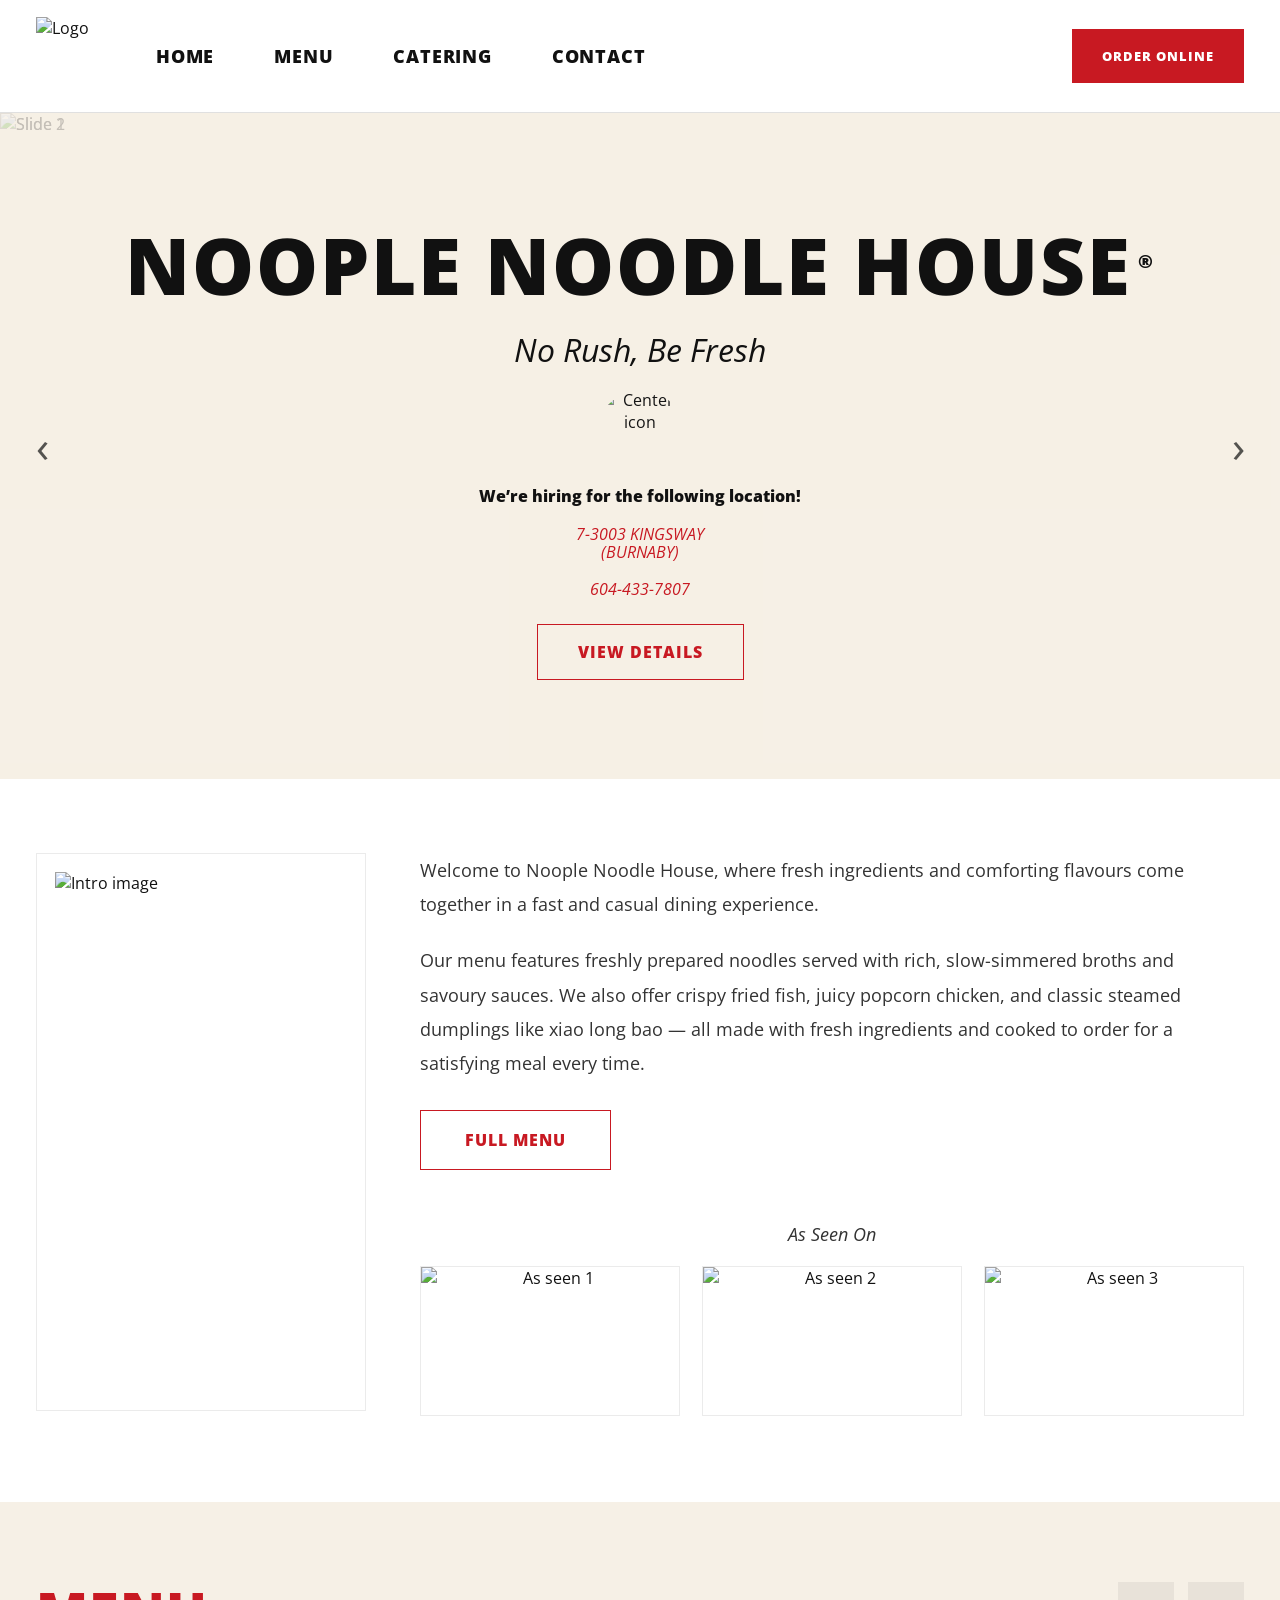
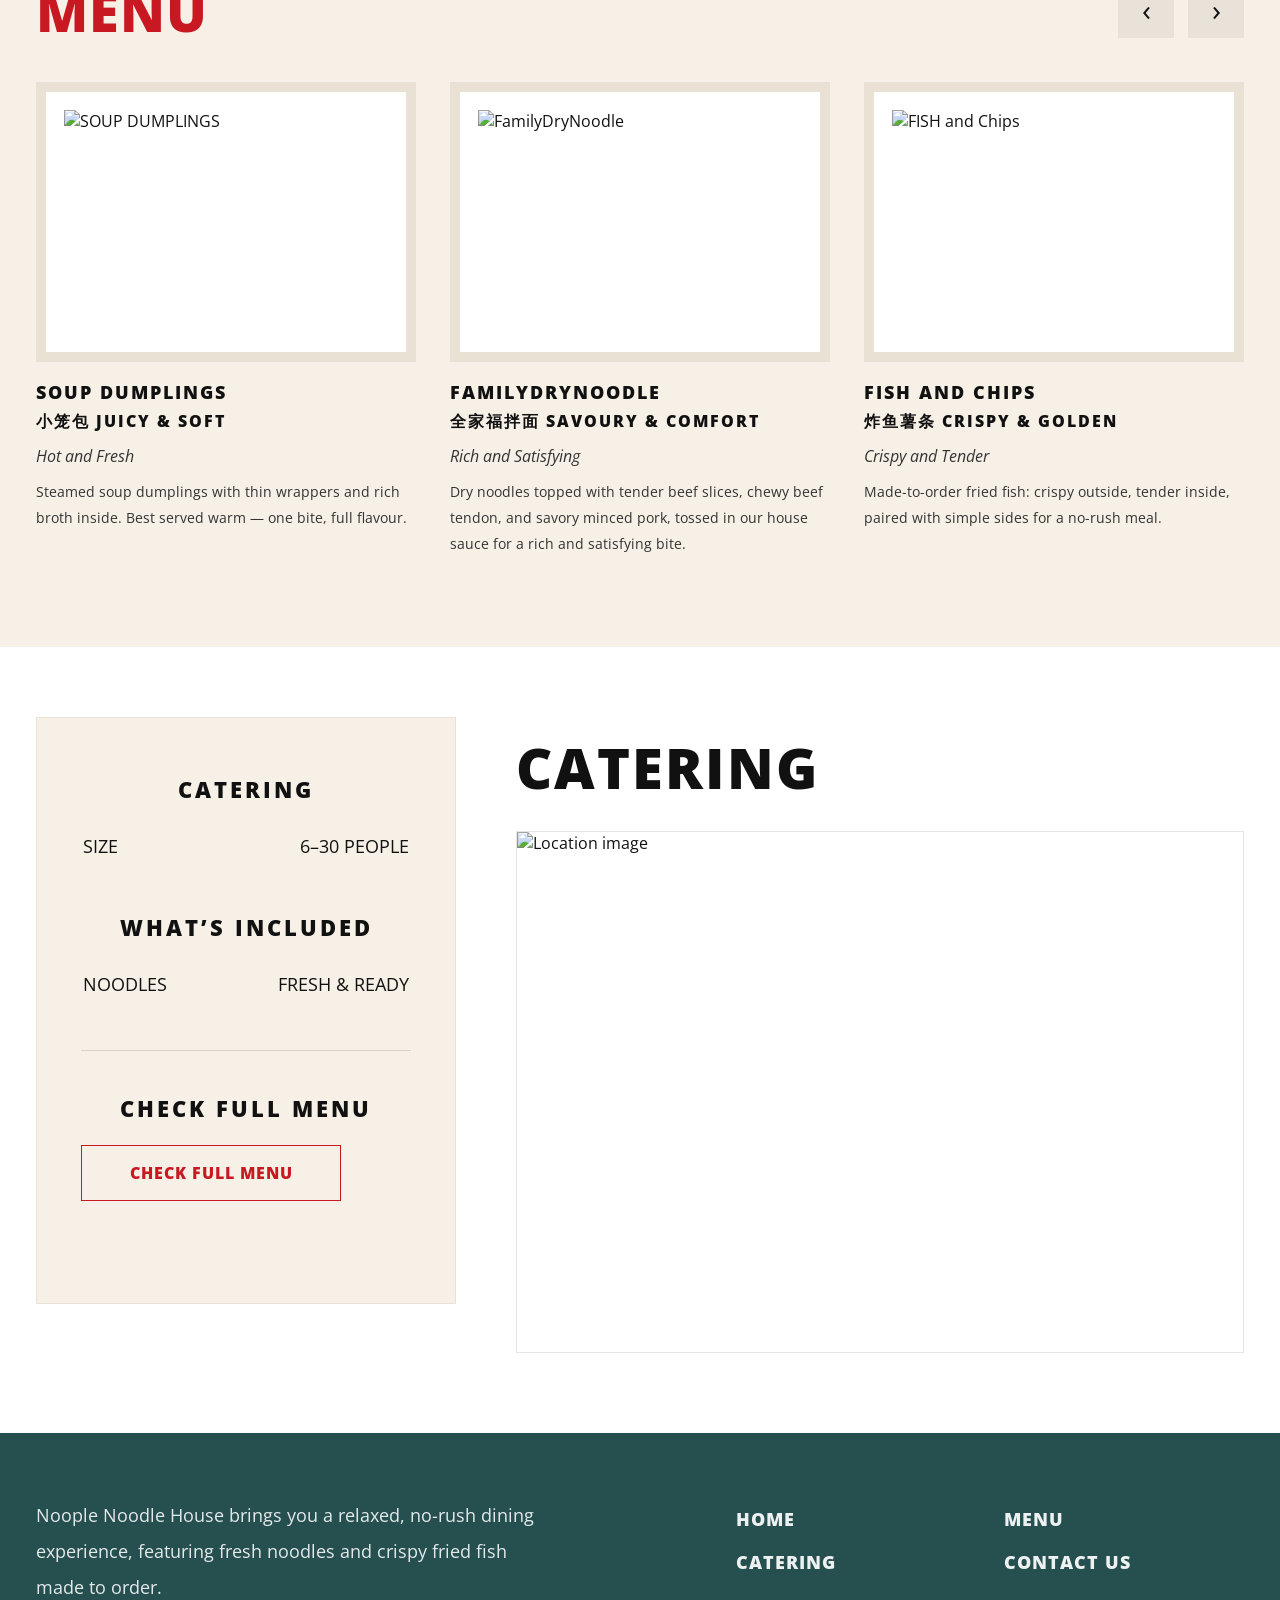
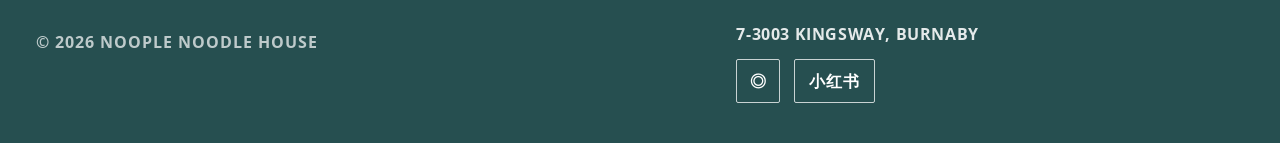
==== Noople/index.html @ 3ff9e867 "Add files via upload" ====
<!doctype html>
<html lang="zh-CN">
<head>
  <meta charset="utf-8" />
  <meta name="viewport" content="width=device-width, initial-scale=1" />
  <title>Noople Noodle House</title>

  
  <link rel="stylesheet" href="css/index.css" />
  <link href="https://fonts.googleapis.com/css2?family=Open+Sans&display=swap" rel="stylesheet">
</head>

<body>

  <!-- 导航栏 -->
  <header class="nav_bar">
    <div class="nav_container container">

      <!-- 导航栏左侧 -->
      <div class="nav_left">
        <a class="nav_logo" href="#top" aria-label="Go to homepage">
          <img src="images/Logo.png" alt="Logo" class="nav_logo_img">
        </a>

        <nav class="nav_links" aria-label="Primary">
          <a class="button_home nav_link" href="#top">HOME</a>
          <a class="button_menu nav_link" href="Menu.html">MENU</a>
          <a class="button_catering nav_link" href="Catering.html">CATERING</a>
          <a class="button_contact_nav nav_link" href="Contact.html">CONTACT</a>
        </nav>
      </div>

      <!-- 导航栏右侧 -->
      <div class="nav_right">
        <a class="button_order_online nav_action_button" href="https://gosnappy.io/owa/r/noople-noodle-dumpling-house/8233/menu_725?skipBeforeEnter=true" 
        target="_blank" rel="noopener">ORDER ONLINE</a>
      </div>

      <!-- 手机端 -->
      <button class="nav_toggle" type="button" aria-label="Toggle menu" id="nav_toggle">
        <span class="nav_toggle_bar"></span>
        <span class="nav_toggle_bar"></span>
        <span class="nav_toggle_bar"></span>
      </button>

    </div>

    <!-- 手机端导航栏 -->
    <div class="nav_mobile" id="nav_mobile">
      <a class="button_home nav_mobile_link" href="#top">HOME</a>
      <a class="button_menu nav_mobile_link" href="#menu_section">MENU</a>
      <a class="button_catering nav_mobile_link" href="#catering_section">CATERING</a>
      <a class="button_contact_nav nav_mobile_link" href="#contact_section">CONTACT</a>
      <div class="nav_mobile_actions">
        <a class="button_order_online nav_action_button" href="https://gosnappy.io/owa/r/noople-noodle-dumpling-house/8233/menu_725?skipBeforeEnter=true" target="_blank" rel="noopener">ORDER ONLINE</a>
      </div>
    </div>
  </header>


  <!-- 滚动栏 -->
  <section class="hero_section" id="top" aria-label="Hero Slider">
    <div class="hero_slider_track" id="hero_slider_track">

      <div class="hero_slide is_active">
        <img src="images/AllNoodle.jpg" alt="Slide 1" class="hero_bg_img">
      </div>

      <div class="hero_slide is_active">
        <img src="images/DeepFried/Fish and Chips.jpg" alt="Slide 2" class="hero_bg_img">
      </div>
      
      <div class="hero_slide">
        <img src="images/Dry/ChiliOilWonton.jpg" alt="Slide 3" class="hero_bg_img">
      </div>

      <div class="hero_slide">
        <img src="images/Dim/Xiaolong.jpg" alt="Slide 4" class="hero_bg_img">
      </div>

    </div>

    <div class="hero_overlay">
      <div class="hero_center">
        <div class="hero_title">NOOPLE NOODLE HOUSE<span class="hero_title_dot">®</span></div>
        <div class="hero_subtitle">No Rush, Be Fresh</div>

        <div class="hero_icon_wrap">
          <img src="images/Logo.png" alt="Center icon" class="hero_icon_img">
        </div>

        <div class="hero_hiring">We’re hiring for the following location!</div>

        <div class="hero_locations">
          <span class="hero_loc">7-3003 KINGSWAY<br>(BURNABY)<br><br>604-433-7807</span>
        </div>

        <a class="button_view_details hero_button" href="#menu_section">VIEW DETAILS</a>
      </div>
    </div>

    <button class="hero_arrow hero_prev" type="button" aria-label="Previous" id="hero_prev">‹</button>
    <button class="hero_arrow hero_next" type="button" aria-label="Next" id="hero_next">›</button>
  </section>


  <!-- 首页第二部分：店介绍 -->
  <section class="intro_section" id="about_section">
    <div class="container intro_container">

      <div class="intro_left">
        <div class="intro_img_frame">
          <img src="images/DeepFried/FamilyPack.jpg" alt="Intro image" class="intro_img">
        </div>
      </div>

      <div class="intro_right">
        <div class="intro_text">
          <p>
            Welcome to Noople Noodle House, where fresh ingredients and comforting flavours come together in a fast and casual dining experience.
          </p>

          <p>
            Our menu features freshly prepared noodles served with rich, slow-simmered broths and savoury sauces. 
            We also offer crispy fried fish, juicy popcorn chicken, and classic steamed dumplings like xiao long bao — all made with fresh ingredients and cooked to order for a satisfying meal every time.
          </p>
        </div>

        <div class="intro_buttons">
          <a class="button_full_menu outline_button" href="Menu.html">FULL MENU</a>
        </div>

        <div class="as_seen_on">
          <div class="as_seen_title">As Seen On</div>

          <div class="as_seen_grid">
            <div class="as_seen_card">
              <img src="images/AllNoodle.jpg" alt="As seen 1" class="as_seen_img">
            </div>
            <div class="as_seen_card">
              <img src="images/DeepFried/Fish and Chips.jpg" alt="As seen 2" class="as_seen_img">
            </div>
            <div class="as_seen_card">
              <img src="images/Dim/Xiaolong.jpg" alt="As seen 3" class="as_seen_img">
            </div>
          </div>
        </div>
      </div>

    </div>
  </section>


  <!-- 首页第三部分：菜单 -->
  <section class="menu_showcase_section" id="menu_section">
    <div class="container menu_showcase_container">

      <div class="menu_showcase_top">
        <div class="menu_showcase_title">MENU</div>

        <div class="menu_showcase_arrows">
          <button class="menu_arrow" type="button" aria-label="Previous" id="menu_prev">‹</button>
          <button class="menu_arrow" type="button" aria-label="Next" id="menu_next">›</button>
        </div>
      </div>

      <div class="menu_cards_grid" id="menu_cards_grid"></div>

    </div>
  </section>


  <!-- 首页第四部分：catering -->
  <section class="locations_section" id="catering_section">
    <div class="container locations_container">

      <!-- 左侧 -->
      <div class="hours_card">
        <div class="hours_block">
          <div class="hours_title">CATERING</div>
          <div class="hours_line">
            <span class="hours_day">SIZE</span>
            <span class="hours_time">6–30 PEOPLE</span>
          </div>
        </div>

        <div class="hours_block">
          <div class="hours_title">WHAT’S INCLUDED</div>
          <div class="hours_line">
            <span class="hours_day">NOODLES</span>
            <span class="hours_time">FRESH & READY</span>
          </div>
        </div>

        <div class="hours_divider"></div>

        <!-- 按钮 -->
        <div class="hours_block">
          <div class="hours_title">CHECK FULL MENU</div>
          <a class="hours_button" href="#menu_section">CHECK FULL MENU</a>
        </div>
      </div>

      <!-- 右侧 -->
      <div class="location_right">
        <div class="location_title">CATERING</div>
        <div class="location_image_frame">
          <img src="images/AllNoodle.jpg" alt="Location image" class="location_image">
        </div>
      </div>

    </div>
  </section>


  <!--  页脚部分 -->
  <footer class="footer_section" id="contact_section">
    <div class="container footer_container_new">

      <!-- 页脚左侧 -->
      <div class="footer_col_left">
        <!-- <div class="footer_brand_badge">
          <img src="images/" alt="Noople Logo" class="footer_brand_img">
        </div> -->

        <div class="footer_desc">
          Noople Noodle House brings you a relaxed, no-rush dining experience,
          featuring fresh noodles and crispy fried fish made to order.
        </div>

        <div class="footer_copy">© 2026 NOOPLE NOODLE HOUSE</div>
      </div>

      <!-- 页脚右侧 -->
      <div class="footer_col_right">
        <a class="footer_link" href="#top">Home</a>
        <a class="footer_link" href="#menu_section">Menu</a>
        <a class="footer_link" href="#catering_section">Catering</a>
        <a class="footer_link" href="#contact_section">Contact Us</a>

        <!-- moved under links -->
        <div class="footer_right_bottom">
          <div class="footer_location">
            7-3003 KINGSWAY, BURNABY
          </div>

          <div class="footer_social_row">
            <a class="social_icon_box" href="#" aria-label="Instagram">◎</a>
            <a class="social_icon_text" href="#" aria-label="Xiaohongshu">小红书</a>
          </div>
        </div>
      </div>

    </div>
  </footer>


  <script>
    // 手机端功能
    (function () {
      var toggle = document.getElementById('nav_toggle');
      var mobile = document.getElementById('nav_mobile');
      var is_open = false;

      function setOpen(next) {
        is_open = next;
        if (is_open) mobile.classList.add('is_open');
        else mobile.classList.remove('is_open');
      }

      toggle.addEventListener('click', function () {
        setOpen(!is_open);
      });

      mobile.addEventListener('click', function (e) {
        if (e.target && e.target.classList.contains('nav_mobile_link')) {
          setOpen(false);
        }
      });
    })();

    
    (function () {
      var track = document.getElementById('hero_slider_track');
      var slides = track.querySelectorAll('.hero_slide');
      var prevBtn = document.getElementById('hero_prev');
      var nextBtn = document.getElementById('hero_next');

      var current = 0;
      var timer = null;
      var interval_ms = 4200;

      function goTo(index) {
        if (index < 0) index = slides.length - 1;
        if (index >= slides.length) index = 0;

        slides[current].classList.remove('is_active');
        current = index;
        slides[current].classList.add('is_active');
      }

      function next() { goTo(current + 1); }
      function prev() { goTo(current - 1); }

      function restart() {
        if (timer) clearInterval(timer);
        timer = setInterval(next, interval_ms);
      }

      nextBtn.addEventListener('click', function () { next(); restart(); });
      prevBtn.addEventListener('click', function () { prev(); restart(); });

      goTo(0);
      restart();
    })();

    //meun部分的功能
    (function () {
      var grid = document.getElementById('menu_cards_grid');
      var prevBtn = document.getElementById('menu_prev');
      var nextBtn = document.getElementById('menu_next');

      var menu_items = [
        { 
          img: "images/Dim/Xiaolong.jpg", 
          title: "SOUP DUMPLINGS", 
          sub: "小笼包  JUICY & SOFT", 
          tag: "Hot and Fresh",
          desc: "Steamed soup dumplings with thin wrappers and rich broth inside. Best served warm — one bite, full flavour." 
        },

        { img: "images/Dry/FamilyDryNoodle.jpg",
          title: "FamilyDryNoodle", 
          sub: "全家福拌面  SAVOURY & COMFORT", 
          tag: "Rich and Satisfying",
          desc: "Dry noodles topped with tender beef slices, chewy beef tendon, and savory minced pork, tossed in our house sauce for a rich and satisfying bite." 
        },

        { img: "images/DeepFried/Fish and Chips.jpg", 
          title: "FISH and Chips",
          sub: "炸鱼薯条  CRISPY & GOLDEN", 
          tag: "Crispy and Tender",
          desc: "Made-to-order fried fish: crispy outside, tender inside, paired with simple sides for a no-rush meal." 
        },

        { 
          img: "images/Soup/FamilySoupNoodle.jpg", 
          title: "FamilySoupNoodle", 
          sub: "全家福汤面  SAVOURY & COMFORT", 
          tag: "Rich and Satisfying",
          desc: "Noodles in a slow-simmered chicken and pork bone broth, topped with tender beef slices, chewy beef tendon, beef meatballs, and beef tendon meatballs for a rich and comforting bite." 
        },

        { 
          img: "images/Dry/ChiliOilWonton.jpg", 
          title: "ChiliOilWonton", 
          sub: "红油抄手  Rich & Spicy", 
          tag: "Chili Oil",
          desc: "Tender pork wontons served in a rich chili oil sauce with garlic and soy, delivering a perfect balance of savory, spicy, and aromatic flavors in every bite." 
        },

        { 
          img: "images/Dry/GreenOnionDryNoodle.jpg", 
          title: "GreenOnionDryNoodle", 
          sub: "煎蛋葱油拌面  Classic Flavor", 
          tag: "Savory & Aromatic",
          desc: "Dry noodles coated in aromatic scallion oil and soy sauce, finished with a golden fried egg. A simple yet deeply flavorful comfort classic." 
        }
      ];

      var per_page = 3;
      var page = 0;
      var max_page = Math.ceil(menu_items.length / per_page);

      function render() {
        grid.innerHTML = "";
        var start = page * per_page;
        var end = start + per_page;
        var slice = menu_items.slice(start, end);

        for (var i = 0; i < slice.length; i++) {
          var item = slice[i];
          var card = document.createElement("div");
          card.className = "menu_item_card";

          card.innerHTML =
            '<div class="menu_item_img_wrap">' +
              '<img src="' + item.img + '" alt="' + item.title + '" class="menu_item_img">' +
            '</div>' +
            '<div class="menu_item_name">' + item.title + '</div>' +
            '<div class="menu_item_sub">' + item.sub + '</div>' +
            '<div class="menu_item_tag">' + item.tag + '</div>' +
            '<div class="menu_item_desc">' + item.desc + '</div>';

          grid.appendChild(card);
        }
      }

      function next() {
        page = page + 1;
        if (page >= max_page) page = 0;
        render();
      }

      function prev() {
        page = page - 1;
        if (page < 0) page = max_page - 1;
        render();
      }

      nextBtn.addEventListener("click", next);
      prevBtn.addEventListener("click", prev);

      render();
    })();
  </script>

</body>
</html>
---- Noople/css/index.css ----
/* index style */

:root{
  --red: #c81922;
  --text: #111;
  --line: rgba(0,0,0,0.12);
  --beige: #f6f0e6;
  --white: #ffffff;
  --footer_bg: #264f50;
}

*{
  box-sizing: border-box;
  font-family: "Open Sans", sans-serif;
}

body{
  margin: 0;
  font-family: "Open Sans", sans-serif;
  color: var(--text);
  background: #fff;
}

a{ color: inherit; text-decoration: none; }

.container{
  max-width: 1720px;
  margin: 0 auto;
  padding: 0 36px;
  width: 100%;
}

/* 导航栏 */
.nav_bar{
  position: sticky;
  top: 0;
  z-index: 100;
  background: #fff;
  border-bottom: 1px solid var(--line);
}

.nav_container{
  height: 112px;
  display: flex;
  align-items: center;
  justify-content: flex-start;
}

.nav_left{
  display: flex;
  align-items: center;
  gap: 38px;
  flex: 0 0 auto;
}

.nav_logo{
  display: inline-flex;
  align-items: center;
  flex: 0 0 auto;
}

.nav_logo_img{
  width: 78px;
  height: 78px;
  object-fit: contain;
  display: block;
}

.nav_links{
  display: flex;
  align-items: center;
  gap: 52px;
}

.nav_link{
  font-weight: 900;
  font-size: 18px;
  letter-spacing: 0.8px;
  color: #111;
  padding: 10px 4px;
  text-transform: uppercase;
}

.nav_link:hover{ color: var(--red); }

.nav_right{
  margin-left: auto;
  display: flex;
  align-items: center;
  justify-content: flex-end;
}

.nav_action_button{
  display: inline-flex;
  align-items: center;
  justify-content: center;
  padding: 18px 30px;
  background: var(--red);
  color: #fff;
  font-weight: 900;
  font-size: 13px;
  letter-spacing: 1px;
  text-transform: uppercase;
  border: 0;
  border-radius: 0;
  white-space: nowrap;
}

.nav_action_button:hover{ filter: brightness(0.95); }

/* 手机端导航栏 */
.nav_toggle{
  display: none;
  width: 48px;
  height: 48px;
  border: 1px solid var(--line);
  background: #fff;
  padding: 10px;
  cursor: pointer;
  margin-left: 18px;
}

.nav_toggle_bar{
  display: block;
  height: 2px;
  width: 100%;
  background: #111;
  margin: 6px 0;
}

.nav_mobile{
  display: none;
  border-top: 1px solid var(--line);
  padding: 12px 36px 18px;
  background: #fff;
}
.nav_mobile.is_open{ display: block; }

.nav_mobile_link{
  display: block;
  padding: 12px 6px;
  font-weight: 900;
  letter-spacing: 0.6px;
  text-transform: uppercase;
}

.nav_mobile_actions{
  display: grid;
  gap: 10px;
  margin-top: 10px;
}

/* 滚动 */
.hero_section{
  position: relative;
  min-height: 640px;
  height: 74vh;
  overflow: hidden;
  background: var(--beige);
}

.hero_slider_track{ position: absolute; inset: 0; }

.hero_slide{
  position: absolute;
  inset: 0;
  opacity: 0;
  transition: opacity .6s ease;
}
.hero_slide.is_active{ opacity: 1; }

.hero_bg_img{
  width: 100%;
  height: 100%;
  object-fit: cover;
  display: block;
}

.hero_overlay{
  position: absolute;
  inset: 0;
  background: rgba(246,240,230,0.78);
  display: flex;
  align-items: center;
  justify-content: center;
  text-align: center;
  padding: 40px 18px;
}

.hero_center{ max-width: 1040px; width: 100%; }

.hero_title{
  font-size: 78px;
  font-weight: 900;
  letter-spacing: 2px;
  text-transform: uppercase;
}

.hero_title_dot{
  font-size: 18px;
  vertical-align: super;
  margin-left: 6px;
}

.hero_subtitle{
  margin-top: 10px;
  font-size: 32px;
  font-style: italic;
  font-family: "Open Sans", sans-serif;
  color: #111;
}

.hero_icon_wrap{
  margin: 18px auto 10px;
  width: 84px;
  height: 84px;
  display: flex;
  align-items: center;
  justify-content: center;
  opacity: 0.98;
}

.hero_icon_img{
  width: 84px;
  height: 84px;
  object-fit: contain;
  display: block;
  border-radius: 999px;
}

.hero_hiring{
  margin-top: 12px;
  font-weight: 800;
  color: #111;
  font-size: 16px;
}

.hero_locations{
  margin: 18px auto 26px;
  display: flex;
  flex-wrap: wrap;
  justify-content: center;
  gap: 20px;
  color: var(--red);
  font-style: italic;
  font-size: 16px;
}

.hero_loc{ min-width: 220px; line-height: 1.15; }

.hero_button{
  display: inline-flex;
  align-items: center;
  justify-content: center;
  padding: 16px 40px;
  border: 1px solid var(--red);
  color: var(--red);
  font-weight: 900;
  letter-spacing: 1px;
  background: transparent;
  text-transform: uppercase;
}
.hero_button:hover{ background: rgba(200,25,34,0.08); }

.hero_arrow{
  position: absolute;
  top: 50%;
  transform: translateY(-50%);
  width: 48px;
  height: 48px;
  border: 0;
  background: transparent;
  color: #111;
  font-size: 44px;
  line-height: 1;
  cursor: pointer;
  opacity: 0.7;
}
.hero_arrow:hover{ opacity: 1; }
.hero_prev{ left: 18px; }
.hero_next{ right: 18px; }

/* 介绍 */
.intro_section{
  background: var(--white);
  padding: 74px 0 86px;
}

.intro_container{
  display: grid;
  grid-template-columns: 1.05fr 0.95fr;
  gap: 54px;
  align-items: start;
}

.intro_img_frame{
  width: 100%;
  max-width: 720px;
  background: #fff;
  border: 1px solid rgba(0,0,0,0.08);
  padding: 18px;
}

.intro_img{
  width: 100%;
  height: 520px;
  object-fit: cover;
  display: block;
}

.intro_text{
  font-size: 18px;
  line-height: 1.9;
  color: #333;
}
.intro_text p{ margin: 0 0 22px; }

.intro_buttons{
  margin-top: 30px;
  display: flex;
  justify-content: flex-start;
}

.outline_button{
  display: inline-flex;
  align-items: center;
  justify-content: center;
  padding: 18px 44px;
  border: 1px solid var(--red);
  color: var(--red);
  font-weight: 900;
  letter-spacing: 1px;
  text-transform: uppercase;
  background: transparent;
}
.outline_button:hover{ background: rgba(200,25,34,0.08); }

.as_seen_on{ margin-top: 52px; text-align: center; }
.as_seen_title{
  font-style: italic;
  font-size: 18px;
  color: #333;
  margin-bottom: 20px;
}

.as_seen_grid{
  display: grid;
  grid-template-columns: repeat(3, 1fr);
  gap: 22px;
  align-items: center;
  justify-items: center;
}

.as_seen_card{
  width: 260px;
  height: 150px;
  background: #fff;
  border: 1px solid rgba(0,0,0,0.08);
  display: flex;
  align-items: center;
  justify-content: center;
  overflow: hidden;
}

.as_seen_img{
  width: 100%;
  height: 100%;
  object-fit: cover;
  display: block;
}

/* 菜单 */
.menu_showcase_section{
  background: var(--beige);
  padding: 72px 0 90px;
}

.menu_showcase_top{
  display: flex;
  align-items: flex-start;
  justify-content: space-between;
  margin-bottom: 34px;
}

.menu_showcase_title{
  font-size: 54px;
  font-weight: 900;
  color: var(--red);
  letter-spacing: 1px;
  text-transform: uppercase;
}

.menu_showcase_arrows{
  display: flex;
  gap: 14px;
  margin-top: 8px;
}

.menu_arrow{
  width: 56px;
  height: 56px;
  border: 0;
  background: rgba(0,0,0,0.06);
  cursor: pointer;
  font-size: 30px;
  line-height: 1;
  color: #111;
}
.menu_arrow:hover{ background: rgba(0,0,0,0.10); }

.menu_cards_grid{
  display: grid;
  grid-template-columns: repeat(3, 1fr);
  gap: 34px;
}

.menu_item_card{ max-width: 460px; }

.menu_item_img_wrap{
  width: 100%;
  height: 280px;
  background: #fff;
  border: 10px solid #e9e1d4;
  overflow: hidden;
  display: flex;
  align-items: center;
  justify-content: center;
}

.menu_item_img{
  width: 100%;
  height: 100%;
  object-fit: contain;
  display: block;
  padding: 18px;
  background: #fff;
}

.menu_item_name{
  margin-top: 18px;
  font-size: 18px;
  font-weight: 900;
  letter-spacing: 2px;
  text-transform: uppercase;
}

.menu_item_sub{
  margin-top: 6px;
  font-weight: 900;
  letter-spacing: 2px;
  text-transform: uppercase;
}

.menu_item_tag{
  margin-top: 12px;
  color: #333;
  font-style: italic;
}

.menu_item_desc{
  margin-top: 12px;
  color: #333;
  line-height: 1.85;
  font-size: 14px;
}

/* catering */
.locations_section{
  background: #fff;
  padding: 70px 0 80px;
}

.locations_container{
  display: grid;
  grid-template-columns: 420px 1fr;
  gap: 60px;
  align-items: start;
}

.hours_card{
  background: var(--beige);
  padding: 56px 44px;
  border: 1px solid rgba(0,0,0,0.06);
  min-height: 540px;
}

.hours_block{ margin-bottom: 46px; }

.hours_title{
  font-weight: 900;
  letter-spacing: 3px;
  font-size: 22px;
  text-transform: uppercase;
  text-align: center;
  margin-bottom: 22px;
}

.hours_line{
  display: flex;
  justify-content: space-between;
  align-items: center;
  gap: 14px;
  font-size: 18px;
  color: #111;
  padding: 8px 2px;
}

.hours_divider{
  height: 1px;
  background: rgba(0,0,0,0.12);
  margin: 12px 0 42px;
}

.hours_button{
  display: inline-flex;
  align-items: center;
  justify-content: center;
  width: 100%;
  max-width: 260px;
  margin: 0 auto;
  padding: 16px 20px;
  border: 1px solid var(--red);
  color: var(--red);
  font-weight: 900;
  letter-spacing: 1px;
  text-transform: uppercase;
  background: transparent;
}
.hours_button:hover{ background: rgba(200,25,34,0.08); }

.location_right{ padding-top: 12px; }

.location_title{
  font-size: 56px;
  font-weight: 900;
  letter-spacing: 2px;
  text-transform: uppercase;
  margin-bottom: 26px;
}

.location_image_frame{
  width: 100%;
  background: #fff;
  border: 1px solid rgba(0,0,0,0.10);
  padding: 0;
  overflow: hidden;
}

.location_image{
  width: 100%;
  height: 520px;
  object-fit: cover;
  display: block;
}

/* 页脚 */
.footer_section{
  background: var(--footer_bg);
  color: #fff;
  padding: 64px 0 40px;
}

.footer_container_new{
  display: grid;
  grid-template-columns: 1.1fr 0.9fr;
  gap: 80px;
  align-items: start;
}

.footer_brand_badge{
  display: inline-flex;
  align-items: center;
  justify-content: flex-start;
  margin-bottom: 26px;
}

.footer_brand_img{
  width: 92px;
  height: 92px;
  object-fit: contain;
  display: block;
  border-radius: 999px;
}

.footer_desc{
  color: rgba(255,255,255,0.88);
  line-height: 2;
  font-size: 18px;
  max-width: 520px;
  margin-bottom: 26px;
}

.footer_location{
  margin-top: 8px;
  color: rgba(255,255,255,0.88);
  font-weight: 700;
  letter-spacing: 0.6px;
  text-transform: uppercase;
}

.footer_social_row{
  display: flex;
  align-items: center;
  gap: 14px;
  margin-bottom: 120px;
  flex-wrap: wrap;
}

.social_icon_box{
  width: 44px;
  height: 44px;
  border: 1px solid rgba(255,255,255,0.75);
  display: inline-flex;
  align-items: center;
  justify-content: center;
  color: #fff;
  font-weight: 900;
  border-radius: 2px;
}
.social_icon_box:hover{ background: rgba(255,255,255,0.12); }

.social_icon_text{
  height: 44px;
  padding: 0 14px;
  border: 1px solid rgba(255,255,255,0.75);
  display: inline-flex;
  align-items: center;
  justify-content: center;
  color: #fff;
  font-weight: 700;
  border-radius: 2px;
  letter-spacing: 1px;
}
.social_icon_text:hover{ background: rgba(255,255,255,0.12); }

.footer_copy{
  color: rgba(255,255,255,0.70);
  font-weight: 700;
  letter-spacing: 1px;
  text-transform: uppercase;
  margin-top: 10px;
}

.footer_col_right{
  display: grid;
  grid-template-columns: repeat(2, minmax(0, 1fr));
  gap: 18px 28px;
  padding-top: 10px;
  align-content: start;
}

.footer_link{
  color: rgba(255,255,255,0.92);
  font-size: 18px;
  line-height: 1.4;
  font-weight: 800;
  letter-spacing: 1px;
  text-transform: uppercase;
}
.footer_link:hover{
  text-decoration: underline;
  color: #fff;
}


.footer_right_bottom{
  grid-column: 1 / -1;
  margin-top: 22px;
  display: grid;
  gap: 14px;
  align-content: start;
  justify-items: start;
}
.footer_right_bottom .footer_social_row{
  margin-bottom: 0;
}

/* index手机端 */
@media (max-width: 1200px){
  .nav_links{ display: none; }
  .nav_toggle{ display: block; }
  .intro_container{ grid-template-columns: 1fr; }
  .intro_img{ height: 420px; }
  .as_seen_grid{ grid-template-columns: 1fr; }
  .as_seen_card{ width: 100%; max-width: 420px; }
  .menu_cards_grid{ grid-template-columns: 1fr; }
  .menu_item_card{ max-width: 100%; }
  .locations_container{ grid-template-columns: 1fr; }
  .hours_card{ max-width: 520px; }
  .footer_container_new{ grid-template-columns: 1fr; gap: 40px; }
  .footer_col_right{ grid-template-columns: 1fr; }
}

@media (max-width: 520px){
  .hero_title{ font-size: 44px; }
  .hero_subtitle{ font-size: 22px; }
  .nav_container{ height: 92px; }
  .nav_logo_img{ width: 62px; height: 62px; }
  .location_title{ font-size: 40px; }
  .location_image{ height: 360px; }
}
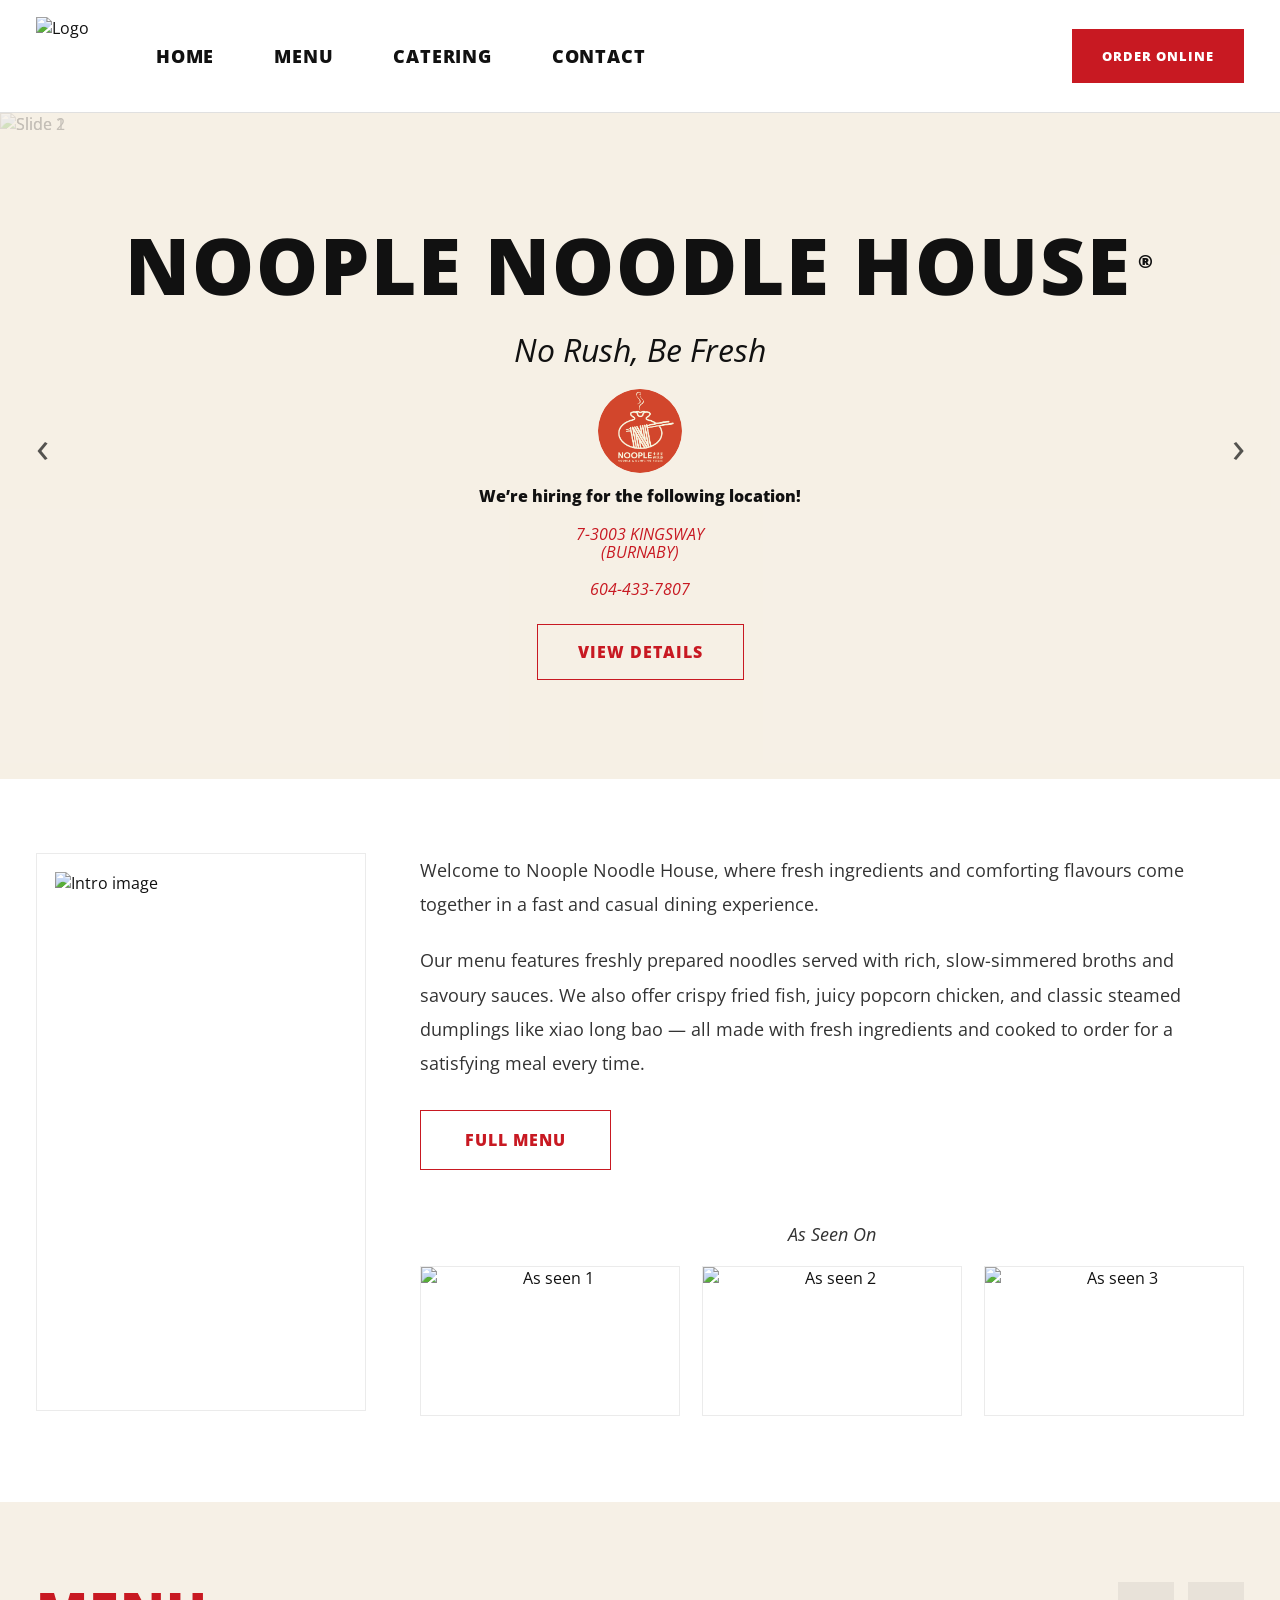
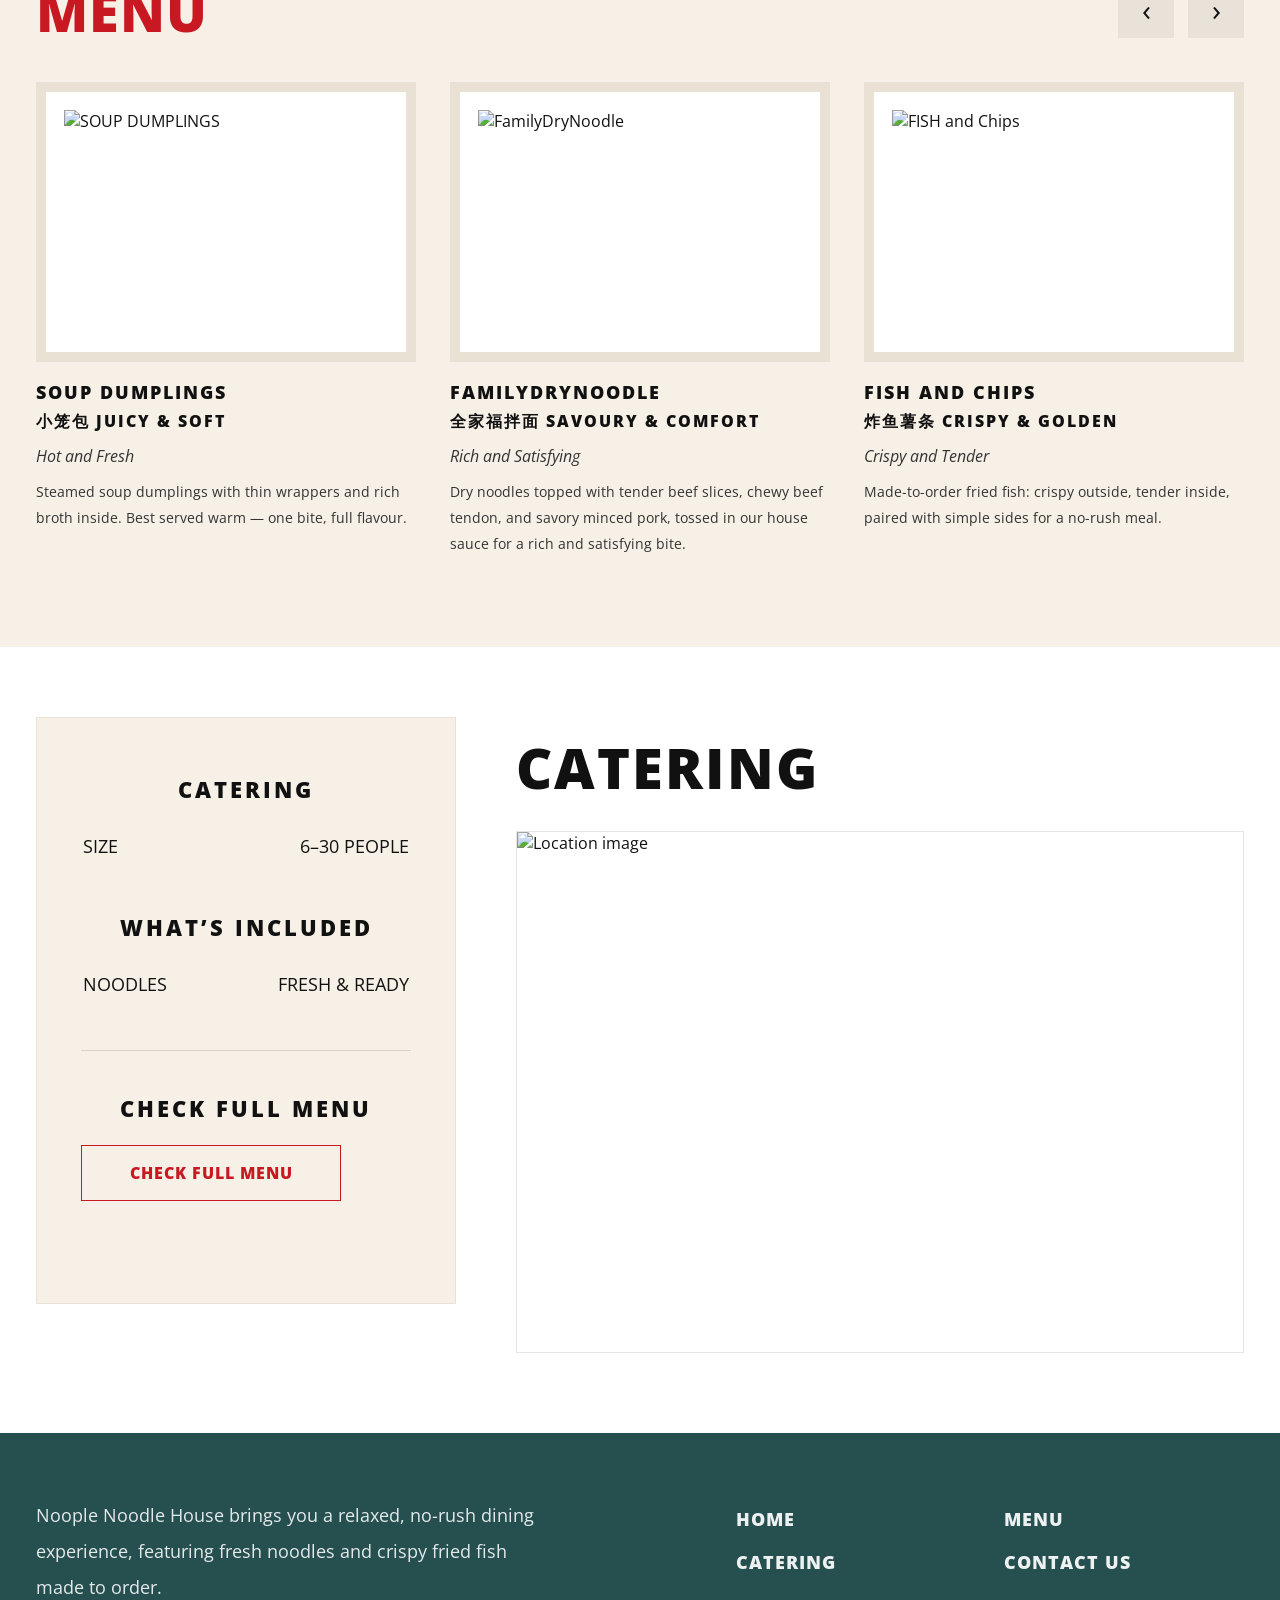
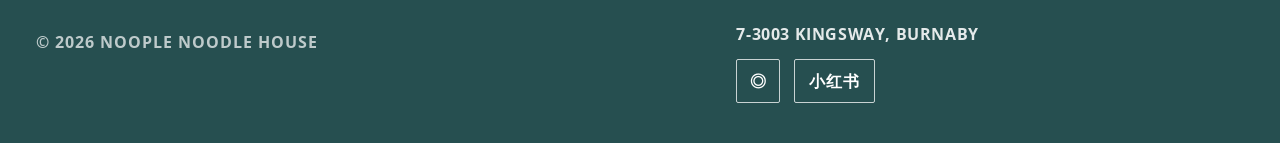
==== commit 0a490d57: "Update index.html" ====
--- a/Noople/index.html
+++ b/Noople/index.html
@@ -19,7 +19,7 @@
       <!-- 导航栏左侧 -->
       <div class="nav_left">
         <a class="nav_logo" href="#top" aria-label="Go to homepage">
-          <img src="images/Logo.png" alt="Logo" class="nav_logo_img">
+          <img src="docs/images/Logo.png" alt="Logo" class="nav_logo_img">
         </a>
 
         <nav class="nav_links" aria-label="Primary">
